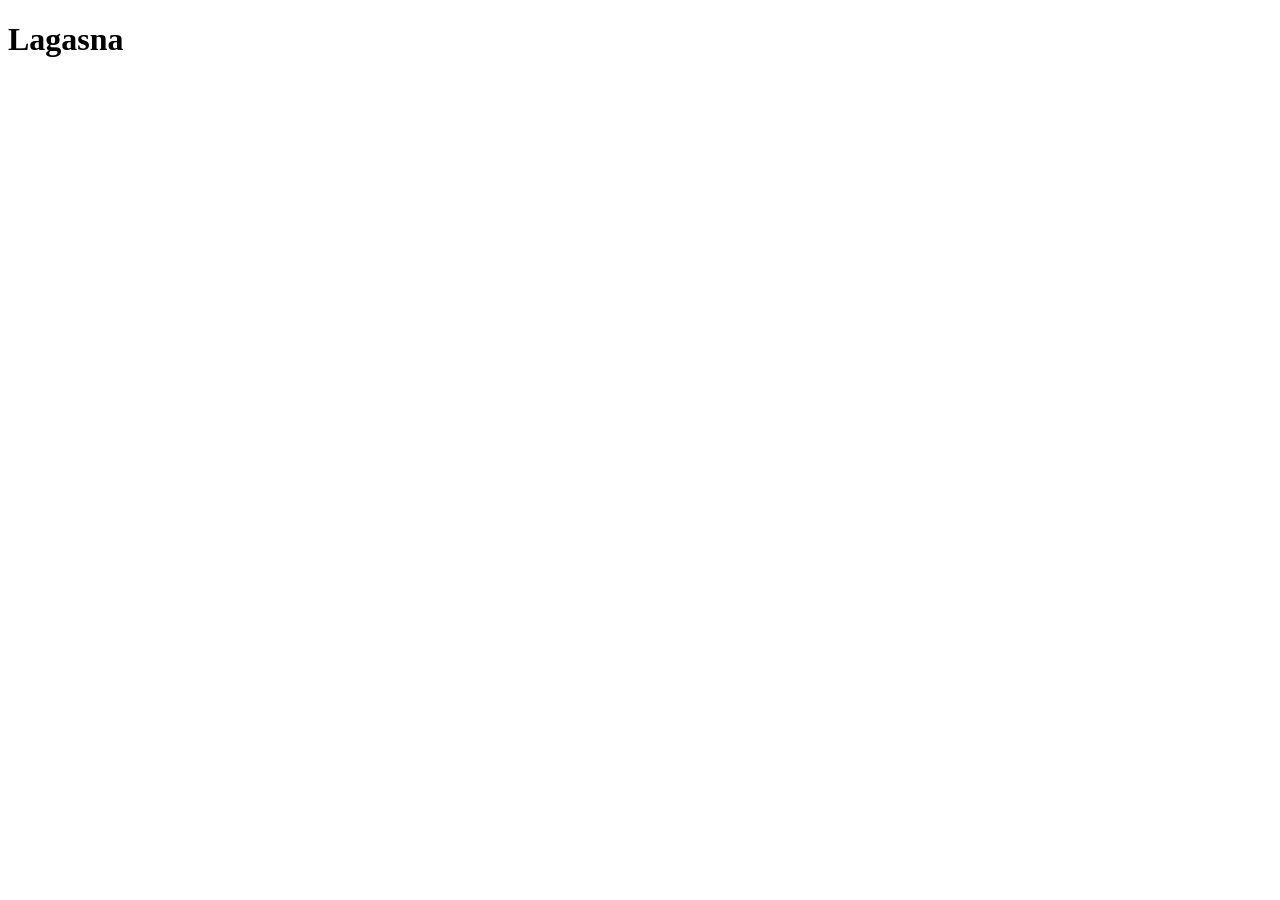
==== recipes/lasagna.html @ 12e2038e "Add recipes directory with lasagna.html" ====
<!DOCTYPE html>
<html lang="en">
<head>
    <meta charset="UTF-8">
    <meta name="viewport" content="width=device-width, initial-scale=1.0">
    <title>Lagasna</title>
</head>
<body>
    <h1>Lagasna</h1>
</body>
</html>
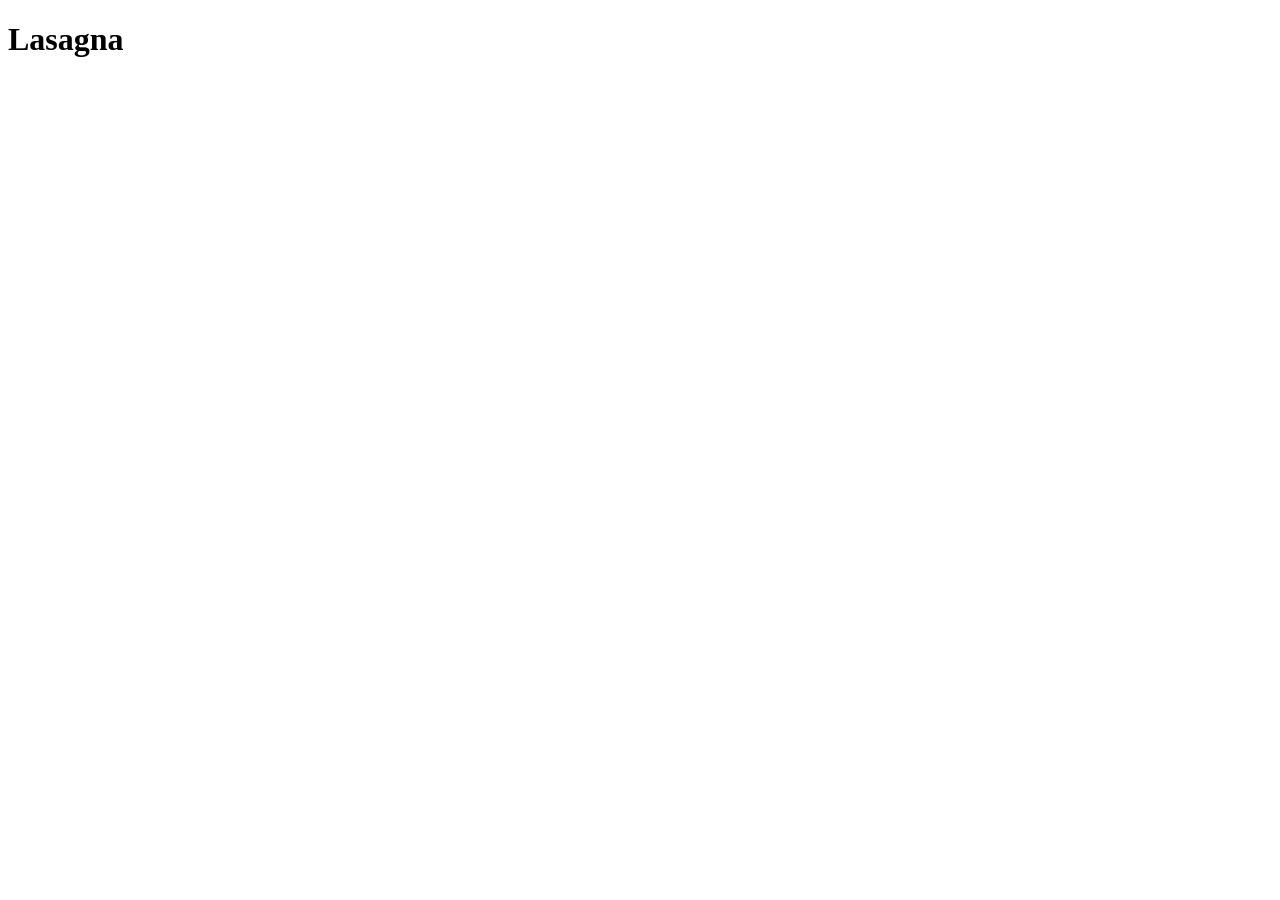
==== commit 04922b7f: "Fix typo in lasagna.html" ====
--- a/recipes/lasagna.html
+++ b/recipes/lasagna.html
@@ -3,9 +3,9 @@
 <head>
     <meta charset="UTF-8">
     <meta name="viewport" content="width=device-width, initial-scale=1.0">
-    <title>Lagasna</title>
+    <title>Lasagna</title>
 </head>
 <body>
-    <h1>Lagasna</h1>
+    <h1>Lasagna</h1>
 </body>
 </html>
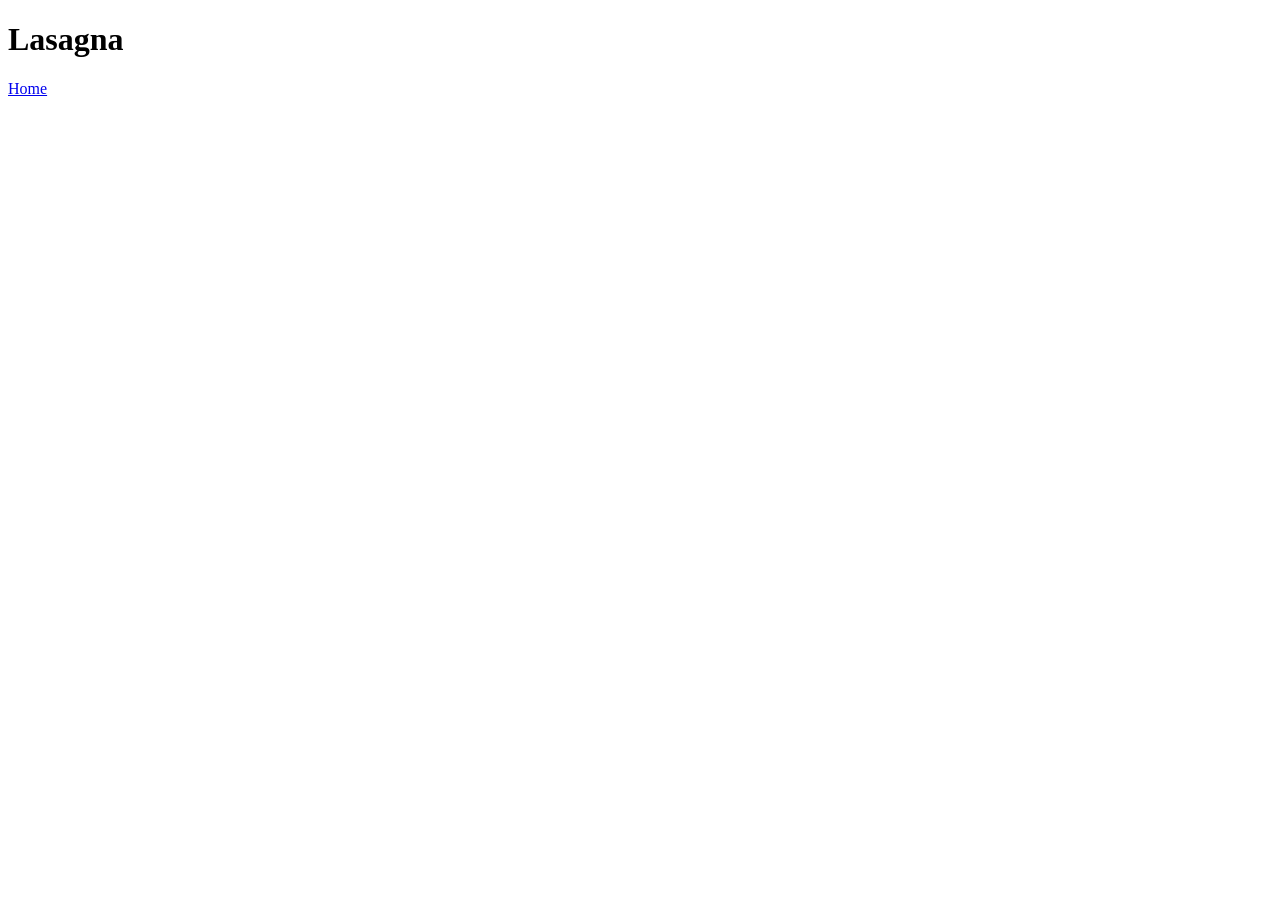
==== commit e2dc983a: "Add link to home on lasagna.html" ====
--- a/recipes/lasagna.html
+++ b/recipes/lasagna.html
@@ -7,5 +7,6 @@
 </head>
 <body>
     <h1>Lasagna</h1>
+    <a href="../index.html">Home</a>
 </body>
 </html>
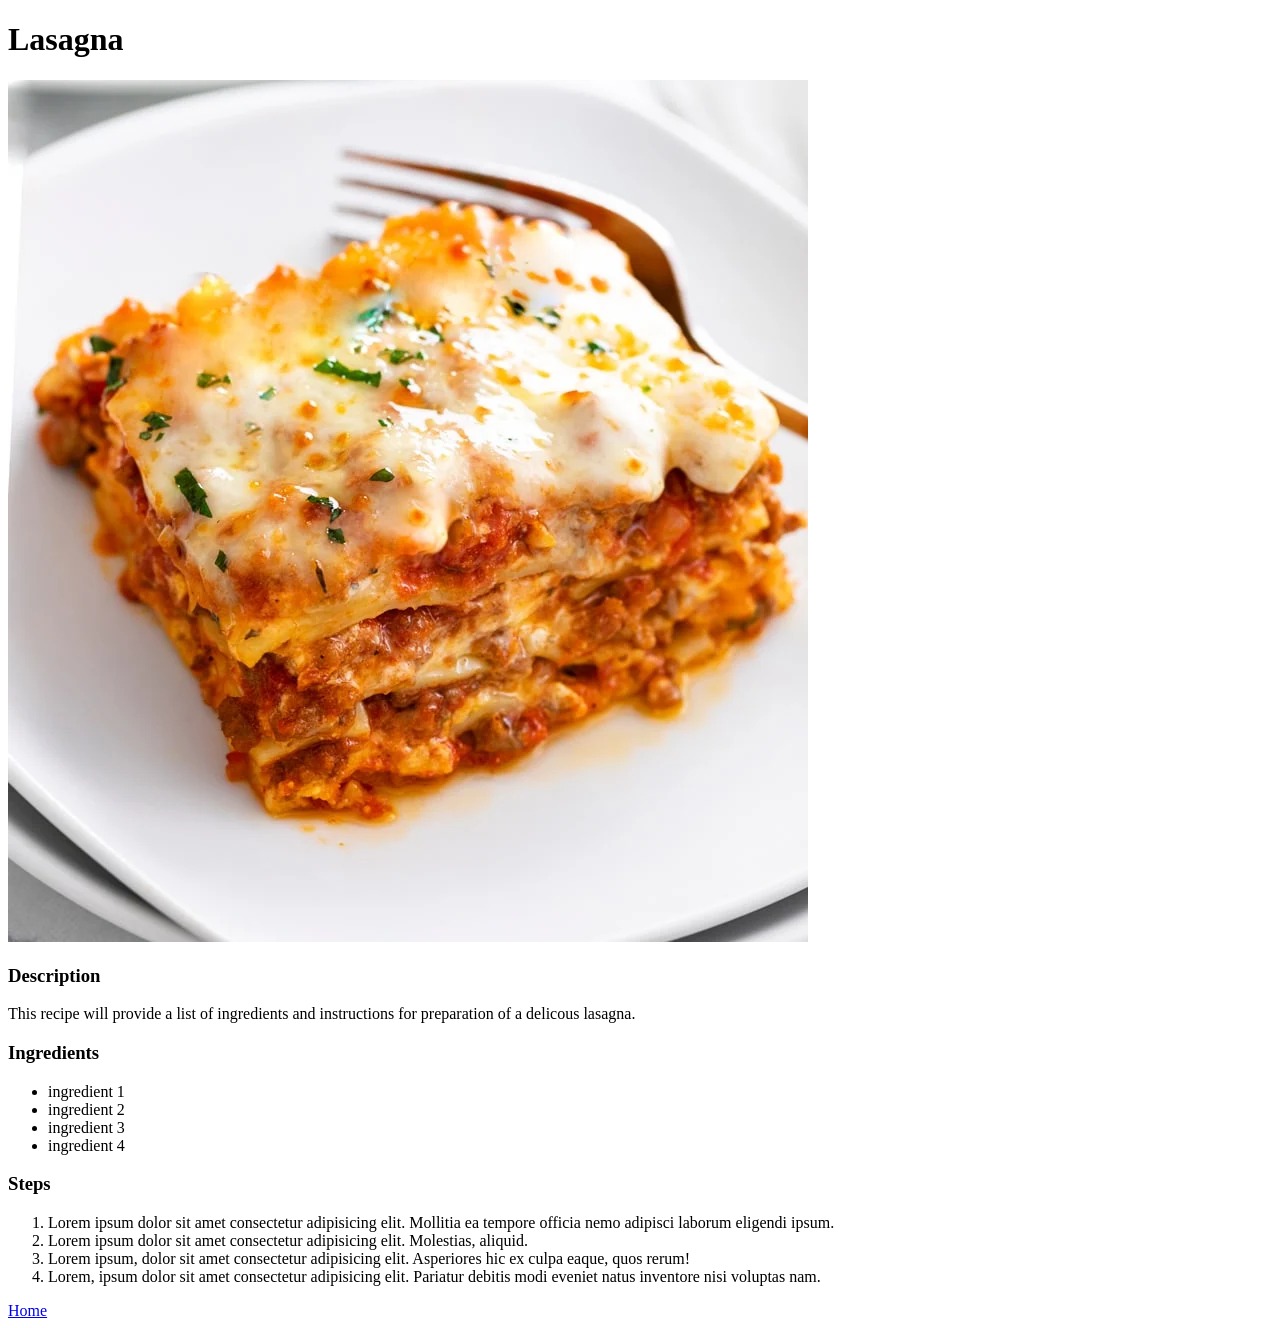
==== commit c6b7616d: "Add content for lasagna.html page Add lasagna image to img folder. Add image and recipe content to l" ====
--- a/recipes/lasagna.html
+++ b/recipes/lasagna.html
@@ -7,6 +7,28 @@
 </head>
 <body>
     <h1>Lasagna</h1>
+
+    <img src="../img/Lasagna.jpg" alt="lasagna image">
+
+    <h3>Description</h3>
+    <p>This recipe will provide a list of ingredients and instructions for preparation of a delicous lasagna.</p>
+
+    <h3>Ingredients</h3>
+    <ul>
+        <li>ingredient 1</li>
+        <li>ingredient 2</li>
+        <li>ingredient 3</li>
+        <li>ingredient 4</li>
+    </ul>
+
+    <h3>Steps</h3>
+    <ol>
+        <li>Lorem ipsum dolor sit amet consectetur adipisicing elit. Mollitia ea tempore officia nemo adipisci laborum eligendi ipsum. </li>
+        <li>Lorem ipsum dolor sit amet consectetur adipisicing elit. Molestias, aliquid.</li>
+        <li>Lorem ipsum, dolor sit amet consectetur adipisicing elit. Asperiores hic ex culpa eaque, quos rerum!</li>
+        <li>Lorem, ipsum dolor sit amet consectetur adipisicing elit. Pariatur debitis modi eveniet natus inventore nisi voluptas nam.</li>
+    </ol>
+
     <a href="../index.html">Home</a>
 </body>
 </html>
